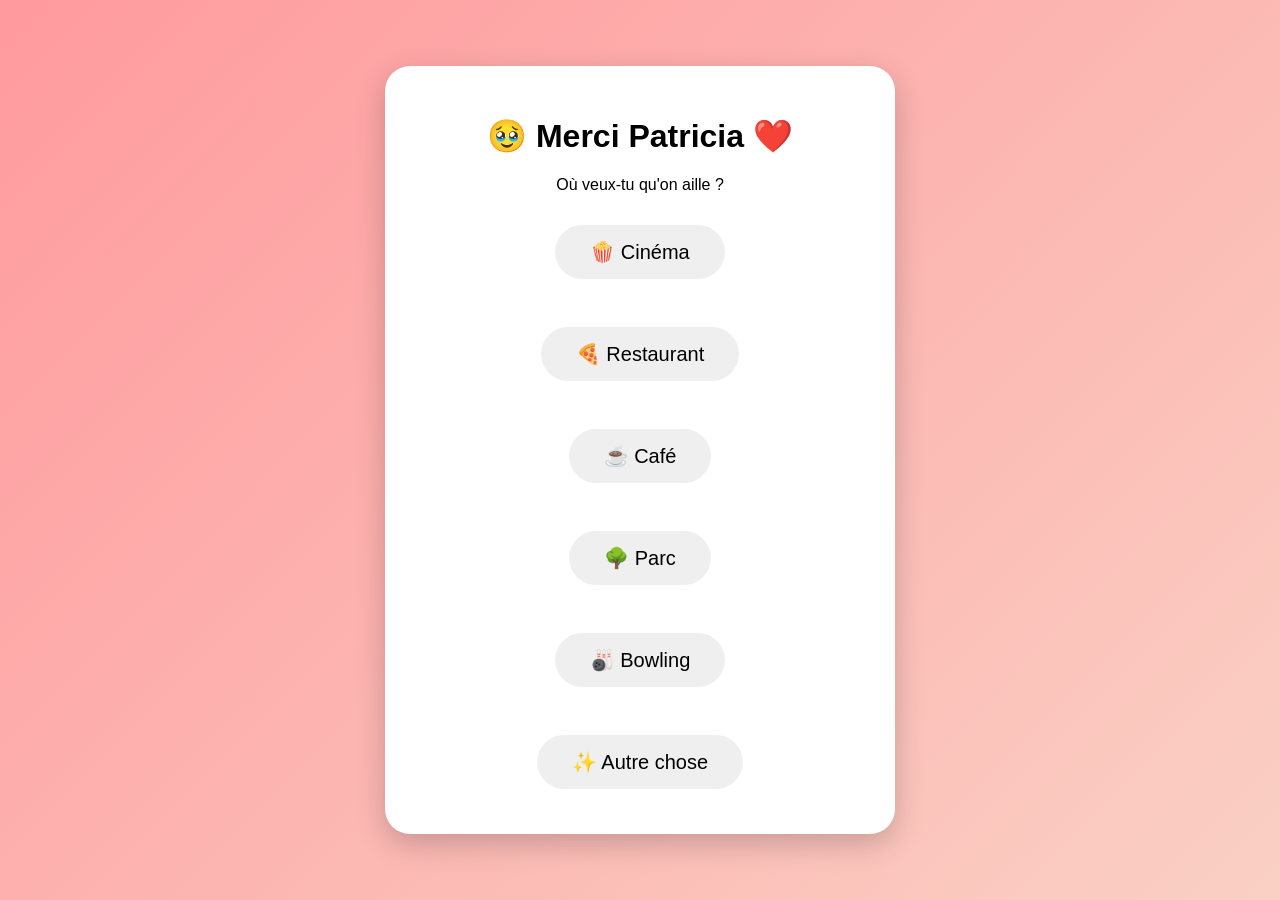
==== choice.html @ 102fb88d "Create choice.html" ====
<!DOCTYPE html>
<html lang="fr">
<head>
<meta charset="UTF-8">
<meta name="viewport" content="width=device-width, initial-scale=1.0">
<title>Choix du lieu ❤️</title>
<link rel="stylesheet" href="style.css">
</head>

<body>

<div class="container">

<h1>🥹 Merci Patricia ❤️</h1>

<p>Où veux-tu qu'on aille ?</p>

<button onclick="choisir('🍿 Cinéma')">🍿 Cinéma</button><br><br>

<button onclick="choisir('🍕 Restaurant')">🍕 Restaurant</button><br><br>

<button onclick="choisir('☕ Café')">☕ Café</button><br><br>

<button onclick="choisir('🌳 Parc')">🌳 Parc</button><br><br>

<button onclick="choisir('🎳 Bowling')">🎳 Bowling</button><br><br>

<button onclick="choisir('✨ Autre chose')">✨ Autre chose</button>

</div>

<script>

function choisir(lieu){

localStorage.setItem("lieu",lieu);

window.location.href="day.html";

}

</script>

</body>
</html>
---- style.css ----
body{

margin:0;
padding:0;

display:flex;

justify-content:center;
align-items:center;

height:100vh;

background:linear-gradient(135deg,#ff9a9e,#fad0c4);

font-family:Arial,sans-serif;

overflow:hidden;

}

.container{

background:white;

padding:30px;

border-radius:25px;

text-align:center;

width:90%;
max-width:450px;

box-shadow:0 10px 30px rgba(0,0,0,.2);

}

button{

padding:15px 35px;

margin:15px;

border:none;

border-radius:50px;

font-size:20px;

cursor:pointer;

transition:.3s;

}

#yesBtn{

background:#ff4081;

color:white;

}

#yesBtn:hover{

transform:scale(1.1);

}

#noBtn{

background:#555;

color:white;

position:relative;

}
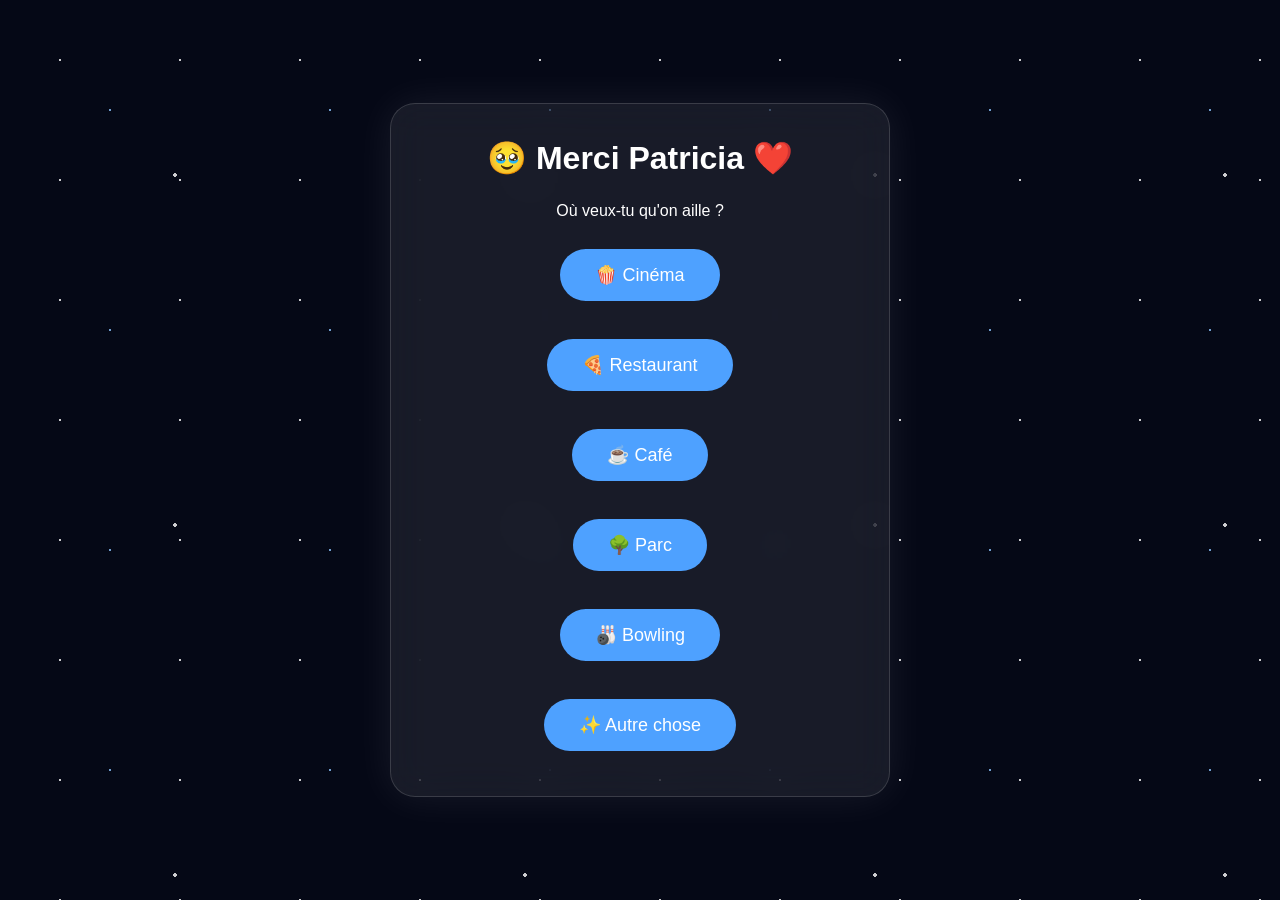
==== commit 54142c84: "Update choice.html" ====
--- a/choice.html
+++ b/choice.html
@@ -40,6 +40,28 @@
 }
 
 </script>
+<audio id="musique" loop>
+  <source src="musique.mp3" type="audio/mpeg">
+</audio>
 
+<script>
+const audio = document.getElementById("musique");
+
+// Reprendre la musique si elle était déjà lancée
+if (localStorage.getItem("musique") === "on") {
+  audio.play().catch(() => {});
+}
+
+// Lancer la musique au premier clic
+document.addEventListener("click", () => {
+  audio.play();
+  localStorage.setItem("musique", "on");
+}, { once: true });
+
+function choisir(lieu){
+  localStorage.setItem("lieu", lieu);
+  window.location.href = "day.html";
+}
+</script>
 </body>
 </html>
--- a/style.css
+++ b/style.css
@@ -1,37 +1,135 @@
-body{
-
+*{
 margin:0;
 padding:0;
+box-sizing:border-box;
+font-family:Arial,sans-serif;
+}
+
+body{
+
+height:100vh;
 
 display:flex;
 
 justify-content:center;
+
 align-items:center;
 
-height:100vh;
-
-background:linear-gradient(135deg,#ff9a9e,#fad0c4);
-
-font-family:Arial,sans-serif;
-
 overflow:hidden;
 
+background:#050816;
+
+color:white;
+
+}
+
+/* Ciel étoilé */
+
+body::before{
+
+content:"";
+
+position:fixed;
+
+width:100%;
+
+height:100%;
+
+background-image:
+
+radial-gradient(white 1px, transparent 1px),
+
+radial-gradient(#8ec5ff 1px, transparent 1px),
+
+radial-gradient(#ffffff 2px, transparent 2px);
+
+background-size:
+
+120px 120px,
+
+220px 220px,
+
+350px 350px;
+
+animation:stars 90s linear infinite;
+
+opacity:.8;
+
+z-index:-2;
+
+}
+
+@keyframes stars{
+
+from{
+
+transform:translateY(0);
+
+}
+
+to{
+
+transform:translateY(-300px);
+
+}
+
 }
 
 .container{
 
-background:white;
-
-padding:30px;
+width:90%;
+
+max-width:500px;
+
+padding:35px;
+
+background:rgba(255,255,255,.08);
+
+backdrop-filter:blur(18px);
 
 border-radius:25px;
 
+border:1px solid rgba(255,255,255,.15);
+
 text-align:center;
 
-width:90%;
-max-width:450px;
-
-box-shadow:0 10px 30px rgba(0,0,0,.2);
+box-shadow:0 0 40px rgba(255,255,255,.08);
+
+animation:fade .8s;
+
+}
+
+@keyframes fade{
+
+from{
+
+opacity:0;
+
+transform:translateY(30px);
+
+}
+
+to{
+
+opacity:1;
+
+transform:translateY(0);
+
+}
+
+}
+
+h1{
+
+margin-bottom:20px;
+
+}
+
+p{
+
+margin:15px;
+
+line-height:1.7;
 
 }
 
@@ -39,13 +137,17 @@
 
 padding:15px 35px;
 
-margin:15px;
+margin:10px;
 
 border:none;
 
-border-radius:50px;
-
-font-size:20px;
+border-radius:40px;
+
+background:#4ea1ff;
+
+color:white;
+
+font-size:18px;
 
 cursor:pointer;
 
@@ -53,26 +155,86 @@
 
 }
 
-#yesBtn{
-
-background:#ff4081;
+button:hover{
+
+transform:scale(1.08);
+
+background:#6fb8ff;
+
+}
+
+textarea{
+
+background:rgba(255,255,255,.12);
 
 color:white;
 
-}
-
-#yesBtn:hover{
-
-transform:scale(1.1);
-
-}
-
-#noBtn{
-
-background:#555;
-
-color:white;
-
-position:relative;
+border:none;
+
+outline:none;
+
+border-radius:15px;
+
+/* Étoiles filantes */
+
+.shooting-star{
+
+position:fixed;
+
+top:-100px;
+
+left:-100px;
+
+width:3px;
+
+height:140px;
+
+background:linear-gradient(white,transparent);
+
+transform:rotate(-45deg);
+
+animation:shoot 6s linear infinite;
+
+opacity:.9;
+
+}
+
+.delay1{
+
+animation-delay:2s;
+
+}
+
+.delay2{
+
+animation-delay:4s;
+
+}
+
+@keyframes shoot{
+
+0%{
+
+transform:translate(-200px,-200px) rotate(-45deg);
+
+opacity:0;
+
+}
+
+10%{
+
+opacity:1;
+
+}
+
+100%{
+
+transform:translate(1800px,1200px) rotate(-45deg);
+
+opacity:0;
+
+}
+
+}
 
 }
